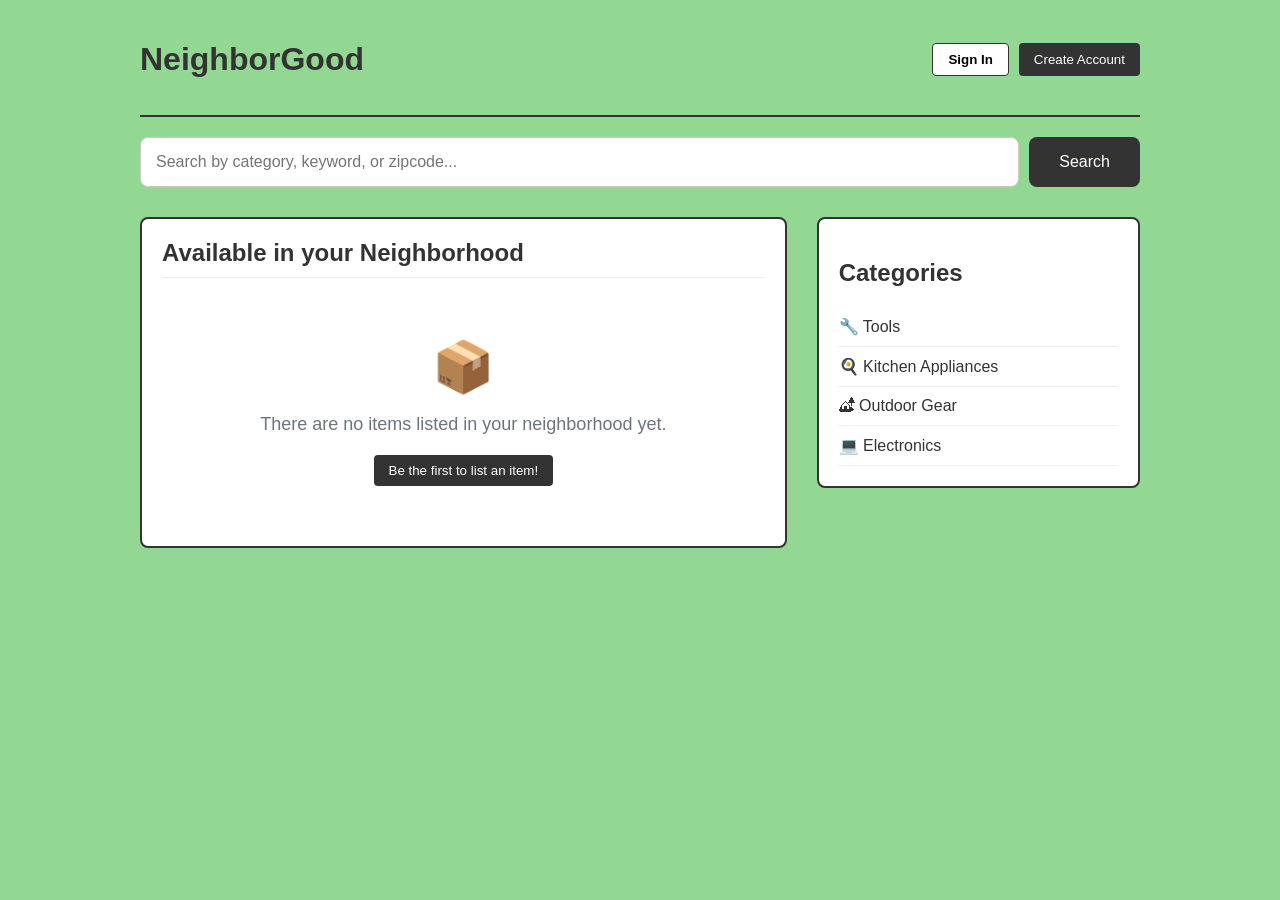
==== frontend/index.html @ af0bcf9a "Landing page for app" ====
<!DOCTYPE html>
<html lang="en">
<head>
    <meta charset="UTF-8">
    <meta name="viewport" content="width=device-width, initial-scale=1.0">
    <title>NeighborGood - Home</title>
    <link rel="stylesheet" href="style.css">
    <style>
        .empty-state { text-align: center; padding: 40px 20px; color: #6c757d; }
        .empty-state-icon { font-size: 50px; margin-bottom: 15px; color: #bdb8ad; }
        .empty-state p { font-size: 18px; margin-bottom: 20px; }
    </style>
</head>
<body>

<div class="container">
    <header>
        <a href="index.html" style="text-decoration: none; color: inherit;">
            <h1>NeighborGood</h1>
        </a>
        
        <div class="auth-buttons">
            <a href="profile.html">
                <button class="btn-outline">Sign In</button>
            </a>
            <button class="btn-solid">Create Account</button>
        </div>
    </header>

    <div class="search-container">
        <input type="text" class="search-bar" placeholder="Search by category, keyword, or zipcode...">
        <button class="search-btn">Search</button>
    </div>

    <div class="main-grid">
        <div class="feed-section">
            <h2>Available in your Neighborhood</h2>
            
            <div class="empty-state">
                <div class="empty-state-icon">&#128230;</div>
                <p>There are no items listed in your neighborhood yet.</p>
                <a href="create-listing.html">
                    <button class="btn-solid">Be the first to list an item!</button>
                </a>
            </div>
            
        </div>

        <div class="sidebar">
            <h2>Categories</h2>
            <ul class="category-list">
                <li>&#128295; Tools</li>
                <li>&#127859; Kitchen Appliances</li>
                <li>&#127957; Outdoor Gear</li>
                <li>&#128187; Electronics</li>
            </ul>
        </div>
    </div>
</div>

</body>
</html>
---- frontend/style.css ----
/* =========================================
   BASE STYLES (Applies to all pages)
   ========================================= */
body { 
    font-family: 'Segoe UI', Tahoma, Geneva, Verdana, sans-serif; 
    background-color: #88d488e9; 
    margin: 0; 
    padding: 20px; 
    color: #333; 
}

a { 
    text-decoration: none; 
    color: inherit; 
}

.container { 
    max-width: 1000px; 
    margin: 0 auto; 
}

.header-link { 
    display: inline-block; 
    margin-bottom: 20px; 
    color: #0056b3; 
    font-weight: bold; 
}

/* Buttons*/
.btn-outline { background-color: white; border: 1px solid #333; padding: 8px 15px; border-radius: 4px; cursor: pointer; font-weight: bold; }
.btn-solid { background-color: #333; color: white; border: none; padding: 8px 15px; border-radius: 4px; cursor: pointer; }
.btn-request { width: 100%; padding: 15px; background: #28a745; color: white; border: none; font-size: 16px; font-weight: bold; border-radius: 4px; cursor: pointer; transition: background 0.2s; }
.btn-request:hover { background: #218838; }
.btn-edit { background: #eee; border: 1px solid #ccc; padding: 8px 15px; border-radius: 4px; cursor: pointer; font-weight: bold; }
.btn-delete { background: #dc3545; color: white; border: none; padding: 8px 15px; border-radius: 4px; cursor: pointer; font-weight: bold; margin-left: 10px; }
.btn-danger { background: #dc3545; color: white; border: none; padding: 6px 12px; border-radius: 4px; cursor: pointer; font-size: 12px; font-weight: bold; }
.btn-warning { background: #ffc107; color: #333; border: none; padding: 6px 12px; border-radius: 4px; cursor: pointer; font-size: 12px; font-weight: bold; }
.btn-submit { width: 100%; background: #333; color: white; border: none; padding: 15px; font-size: 18px; font-weight: bold; border-radius: 4px; cursor: pointer; transition: 0.2s; }
.btn-submit:hover { background: #555; }

/* index.html*/
header { display: flex; justify-content: space-between; align-items: center; margin-bottom: 20px; border-bottom: 2px solid #333; padding-bottom: 15px; }
.auth-buttons { display: flex; gap: 10px; }
.search-container { display: flex; gap: 10px; margin-bottom: 30px; }
.search-bar { flex: 1; padding: 15px; font-size: 16px; border: 1px solid #ccc; border-radius: 8px; }
.search-btn { padding: 15px 30px; background-color: #333; color: white; border: none; border-radius: 8px; cursor: pointer; font-size: 16px; }

.main-grid { display: grid; grid-template-columns: 2fr 1fr; gap: 30px; }
.feed-section { border: 2px solid #333; padding: 20px; border-radius: 8px; background: white; }
.feed-section h2 { margin-top: 0; border-bottom: 1px solid #eee; padding-bottom: 10px; }

.item-card { display: flex; gap: 20px; padding: 15px; border: 1px solid #eee; border-radius: 8px; transition: box-shadow 0.2s; cursor: pointer; }
.item-card:hover { box-shadow: 0 4px 8px rgba(0,0,0,0.1); }
.item-image { width: 180px; height: 120px; background-color: #e9ecef; border-radius: 4px; display: flex; align-items: center; justify-content: center; font-size: 40px; }
.item-details h3 { margin: 0 0 5px 0; color: #0056b3; }
.tags { margin: 5px 0; font-size: 12px; color: #666; }
.tag { background: #eee; padding: 3px 8px; border-radius: 12px; margin-right: 5px; }

.sidebar { border: 2px solid #333; padding: 20px; border-radius: 8px; background: white; height: fit-content; }
.category-list { list-style: none; padding: 0; margin: 0; }
.category-list li { padding: 10px 0; border-bottom: 1px solid #eee; cursor: pointer; transition: color 0.2s; }
.category-list li:hover { color: #0056b3; font-weight: bold; }

/* item.html*/
/* .item-detail-container { max-width: 900px; margin: 0 auto; background: white; padding: 30px; border: 2px solid #333; border-radius: 8px; }
.top-section { display: flex; gap: 40px; }
.image-gallery { flex: 2; }
.main-image { width: 100%; height: 350px; background-color: #e9ecef; display: flex; align-items: center; justify-content: center; font-size: 60px; border-radius: 8px; border: 1px solid #ddd; }
.action-panel { flex: 1; background: #f8f9fa; padding: 20px; border-radius: 8px; border: 1px solid #ddd; height: fit-content; }
.input-group { margin-bottom: 15px; }
.input-group label { display: block; margin-bottom: 5px; font-weight: bold; font-size: 14px; }
.input-group input { width: 100%; padding: 10px; border: 1px solid #ccc; border-radius: 4px; box-sizing: border-box; } */

/* profile.html*/
.profile-detail-container { max-width: 800px; margin: 0 auto; }
.profile-card { background: white; border: 2px solid #333; border-radius: 8px; padding: 30px; display: flex; gap: 30px; align-items: center; margin-bottom: 30px; }
.avatar { width: 100px; height: 100px; background-color: #333; color: white; border-radius: 50%; display: flex; align-items: center; justify-content: center; font-size: 40px; font-weight: bold; }
.profile-info h1 { margin: 0 0 10px 0; }
.location { color: #650; margin-bottom: 10px; }
.bio { font-style: italic; color: #555; }

.stats-grid { display: grid; grid-template-columns: repeat(4, 1fr); gap: 15px; margin-bottom: 30px; }
.stat-box { background: white; border: 1px solid #ccc; padding: 15px; text-align: center; border-radius: 8px; }
.stat-number { font-size: 24px; font-weight: bold; color: #333; }
.stat-label { font-size: 12px; color: #666; text-transform: uppercase; margin-top: 5px; }

.section-title { border-bottom: 2px solid #ccc; padding-bottom: 10px; margin-bottom: 20px; }
.listing-card { background: white; padding: 15px; border: 1px solid #eee; border-radius: 8px; display: flex; justify-content: space-between; align-items: center; margin-bottom: 10px; }
.item-name { font-weight: bold; font-size: 16px; }
.item-status { color: #28a745; font-size: 14px; margin-top: 5px; }

/* admin.html*/
.admin-header { background: #333; color: white; padding: 20px; border-radius: 8px; margin-bottom: 30px; display: flex; justify-content: space-between; align-items: center; }
.admin-header h1 { margin: 0; }
.badge { background: #dc3545; padding: 5px 10px; border-radius: 12px; font-size: 14px; }

.data-section { background: white; border: 1px solid #ccc; border-radius: 8px; padding: 20px; margin-bottom: 30px; }
.data-section h2 { margin-top: 0; border-bottom: 2px solid #eee; padding-bottom: 10px; }

table { width: 100%; border-collapse: collapse; margin-top: 10px; }
th, td { text-align: left; padding: 12px; border-bottom: 1px solid #eee; }
th { background-color: #f8f9fa; }

/*create-listing.html */
.form-container { max-width: 600px; margin: 0 auto; background: white; padding: 30px; border: 2px solid #333; border-radius: 8px; }
.form-container h1 { margin-top: 0; border-bottom: 2px solid #eee; padding-bottom: 10px; }
.form-group { margin-bottom: 20px; }
.form-group label { display: block; font-weight: bold; margin-bottom: 8px; }
.form-control { width: 100%; padding: 12px; border: 1px solid #ccc; border-radius: 4px; box-sizing: border-box; font-size: 16px; }
textarea.form-control { resize: vertical; min-height: 100px; }
.photo-upload { border: 2px dashed #ccc; padding: 30px; text-align: center; border-radius: 4px; background: #fdfdfd; color: #888; cursor: pointer; margin-bottom: 20px; }
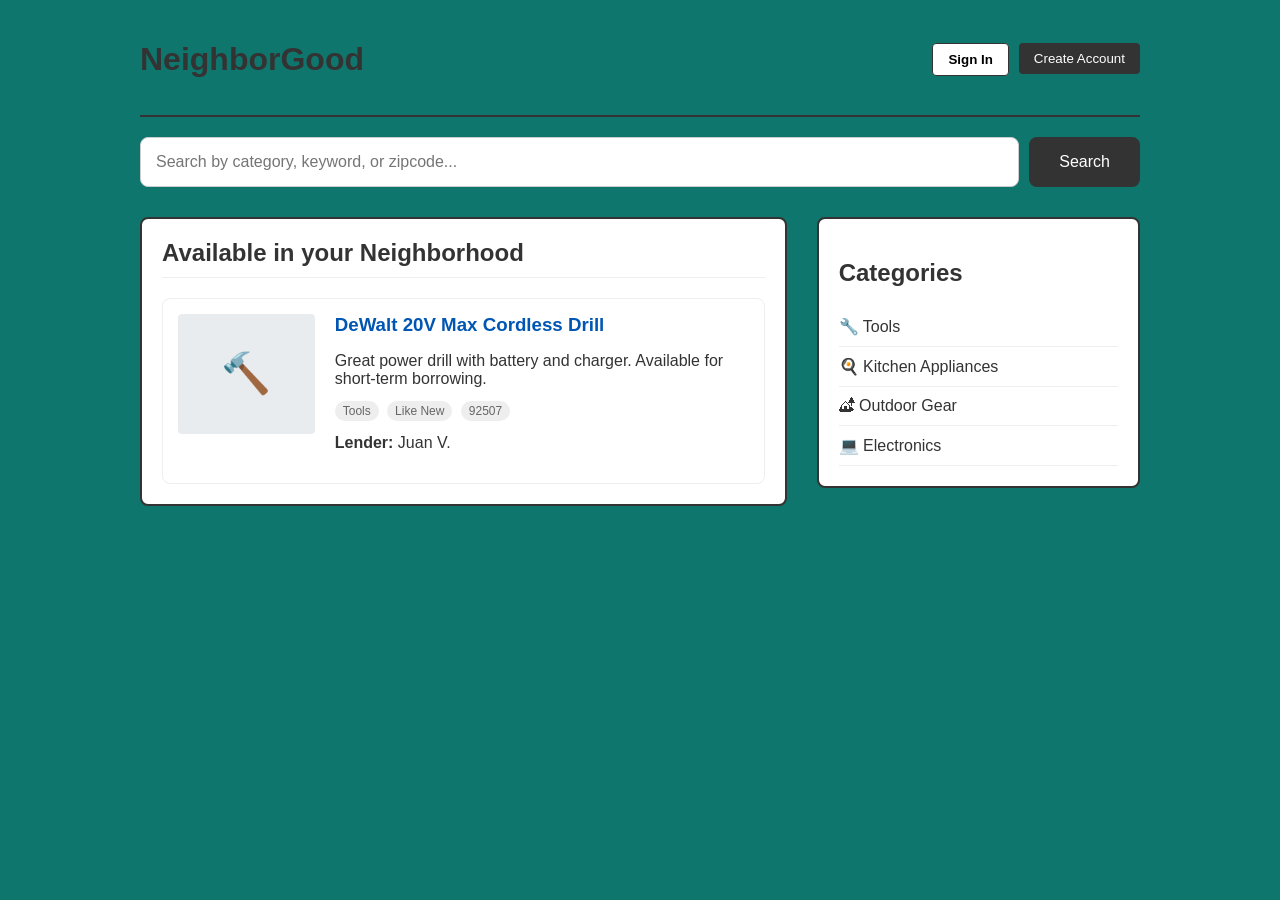
==== commit 9af44860: "front end changes" ====
--- a/frontend/index.html
+++ b/frontend/index.html
@@ -19,11 +19,14 @@
             <h1>NeighborGood</h1>
         </a>
         
+        <!-- aded auth navigation: sends users to sign in or create account pages -->
         <div class="auth-buttons">
-            <a href="profile.html">
+            <a href="auth.html">
                 <button class="btn-outline">Sign In</button>
             </a>
-            <button class="btn-solid">Create Account</button>
+            <a href="register.html">
+                <button class="btn-solid">Create Account</button>
+            </a>
         </div>
     </header>
 
@@ -36,14 +39,25 @@
         <div class="feed-section">
             <h2>Available in your Neighborhood</h2>
             
-            <div class="empty-state">
-                <div class="empty-state-icon">&#128230;</div>
-                <p>There are no items listed in your neighborhood yet.</p>
-                <a href="create-listing.html">
-                    <button class="btn-solid">Be the first to list an item!</button>
-                </a>
-            </div>
-            
+            <!-- added sample item card so users can click into the item detail page -->
+            <a href="item.html">
+                <div class="item-card">
+                    <div class="item-image">🔨</div>
+
+                    <div class="item-details">
+                        <h3>DeWalt 20V Max Cordless Drill</h3>
+                        <p>Great power drill with battery and charger. Available for short-term borrowing.</p>
+
+                        <div class="tags">
+                            <span class="tag">Tools</span>
+                            <span class="tag">Like New</span>
+                            <span class="tag">92507</span>
+                        </div>
+
+                        <p><strong>Lender:</strong> Juan V.</p>
+                    </div>
+                </div>
+            </a>
         </div>
 
         <div class="sidebar">
--- a/frontend/style.css
+++ b/frontend/style.css
@@ -3,7 +3,7 @@
    ========================================= */
 body { 
     font-family: 'Segoe UI', Tahoma, Geneva, Verdana, sans-serif; 
-    background-color: #88d488e9; 
+    background-color: #0f766e;
     margin: 0; 
     padding: 20px; 
     color: #333; 
@@ -26,7 +26,7 @@
     font-weight: bold; 
 }
 
-/* Buttons*/
+/* buttons*/
 .btn-outline { background-color: white; border: 1px solid #333; padding: 8px 15px; border-radius: 4px; cursor: pointer; font-weight: bold; }
 .btn-solid { background-color: #333; color: white; border: none; padding: 8px 15px; border-radius: 4px; cursor: pointer; }
 .btn-request { width: 100%; padding: 15px; background: #28a745; color: white; border: none; font-size: 16px; font-weight: bold; border-radius: 4px; cursor: pointer; transition: background 0.2s; }
@@ -62,14 +62,17 @@
 .category-list li:hover { color: #0056b3; font-weight: bold; }
 
 /* item.html*/
-/* .item-detail-container { max-width: 900px; margin: 0 auto; background: white; padding: 30px; border: 2px solid #333; border-radius: 8px; }
+
+/* added active styling for the item detail page and borrow request form */
+.item-detail-container { max-width: 900px; margin: 0 auto; background: white; padding: 30px; border: 2px solid #333; border-radius: 8px; }
 .top-section { display: flex; gap: 40px; }
 .image-gallery { flex: 2; }
 .main-image { width: 100%; height: 350px; background-color: #e9ecef; display: flex; align-items: center; justify-content: center; font-size: 60px; border-radius: 8px; border: 1px solid #ddd; }
 .action-panel { flex: 1; background: #f8f9fa; padding: 20px; border-radius: 8px; border: 1px solid #ddd; height: fit-content; }
 .input-group { margin-bottom: 15px; }
 .input-group label { display: block; margin-bottom: 5px; font-weight: bold; font-size: 14px; }
-.input-group input { width: 100%; padding: 10px; border: 1px solid #ccc; border-radius: 4px; box-sizing: border-box; } */
+.input-group input, .input-group textarea { width: 100%; padding: 10px; border: 1px solid #ccc; border-radius: 4px; box-sizing: border-box; }
+.input-group textarea { resize: vertical; min-height: 80px; }
 
 /* profile.html*/
 .profile-detail-container { max-width: 800px; margin: 0 auto; }
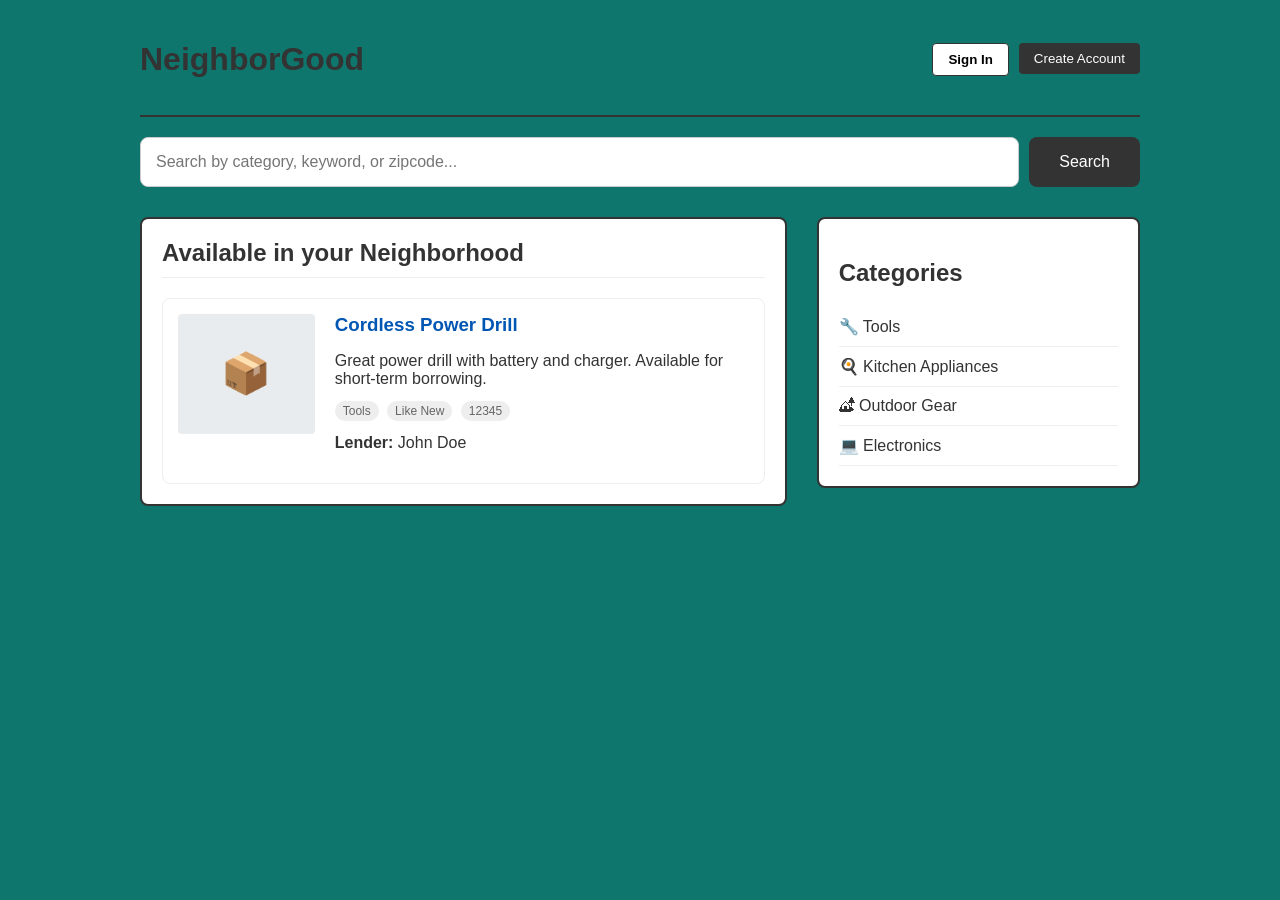
==== commit 484a4813: "Added scripts in the html files. The backend and frontend work together. Fetching items for auth and" ====
--- a/frontend/index.html
+++ b/frontend/index.html
@@ -19,42 +19,31 @@
             <h1>NeighborGood</h1>
         </a>
         
-        <!-- aded auth navigation: sends users to sign in or create account pages -->
-        <div class="auth-buttons">
-            <a href="auth.html">
-                <button class="btn-outline">Sign In</button>
-            </a>
-            <a href="register.html">
-                <button class="btn-solid">Create Account</button>
-            </a>
+        <div id="authNav" class="auth-buttons">
+            <a href="auth.html"><button class="btn-outline">Sign In</button></a>
+            <a href="register.html"><button class="btn-solid">Create Account</button></a>
         </div>
     </header>
-
     <div class="search-container">
-        <input type="text" class="search-bar" placeholder="Search by category, keyword, or zipcode...">
-        <button class="search-btn">Search</button>
+        <input type="text" id="searchBar" class="search-bar" placeholder="Search by category, keyword, or zipcode...">
+        <button id="searchBtn" class="search-btn">Search</button>
     </div>
-
     <div class="main-grid">
-        <div class="feed-section">
+        <div id="feedSection" class="feed-section">
             <h2>Available in your Neighborhood</h2>
             
-            <!-- added sample item card so users can click into the item detail page -->
             <a href="item.html">
                 <div class="item-card">
-                    <div class="item-image">🔨</div>
-
+                    <div class="item-image">&#128230;</div>
                     <div class="item-details">
-                        <h3>DeWalt 20V Max Cordless Drill</h3>
+                        <h3>Cordless Power Drill</h3>
                         <p>Great power drill with battery and charger. Available for short-term borrowing.</p>
-
                         <div class="tags">
                             <span class="tag">Tools</span>
                             <span class="tag">Like New</span>
-                            <span class="tag">92507</span>
+                            <span class="tag">12345</span>
                         </div>
-
-                        <p><strong>Lender:</strong> Juan V.</p>
+                        <p><strong>Lender:</strong> John Doe</p>
                     </div>
                 </div>
             </a>
@@ -72,5 +61,65 @@
     </div>
 </div>
 
+<script>
+    const API_BASE = "http://localhost:5001/api";
+
+    document.addEventListener("DOMContentLoaded", () => {
+        const token = localStorage.getItem("token");
+        const authNav = document.getElementById("authNav");
+        
+        if (token) {
+            authNav.innerHTML = `
+                <a href="profile.html"><button class="btn-outline">Profile</button></a>
+                <button class="btn-solid" onclick="logout()">Logout</button>
+            `;
+        }
+        fetchItems();
+    });
+
+    function logout() {
+        localStorage.removeItem("user");
+        localStorage.removeItem("token");
+        window.location.reload(); 
+    }
+
+    async function fetchItems(searchQuery = "") {
+        try {
+            const url = searchQuery ? `${API_BASE}/items?search=${encodeURIComponent(searchQuery)}` : `${API_BASE}/items`;
+            const response = await fetch(url);
+            const items = await response.json();
+            const feedSection = document.getElementById("feedSection");
+            
+            if (!items || items.length === 0) return; // Keep static if empty
+            
+            feedSection.innerHTML = `<h2>Available in your Neighborhood</h2>`;
+            items.forEach(item => {
+                const ownerName = item.owner ? item.owner.displayName : "Neighbor";
+                feedSection.innerHTML += `
+                    <a href="item.html?id=${item._id}" style="text-decoration: none; color: inherit;">
+                        <div class="item-card">
+                            <div class="item-image">&#128230;</div>
+                            <div class="item-details">
+                                <h3>${item.title}</h3>
+                                <p>${item.description ? item.description.substring(0, 60) + '...' : ''}</p>
+                                <div class="tags">
+                                    <span class="tag">${item.category}</span>
+                                    <span class="tag">${item.condition}</span>
+                                    <span class="tag">${item.zipcode}</span>
+                                </div>
+                                <p><strong>Lender:</strong> ${ownerName}</p>
+                            </div>
+                        </div>
+                    </a>`;
+            });
+        } catch (error) {
+            console.error("Failed to fetch items. Backend might be offline.");
+        }
+    }
+    document.getElementById("searchBtn").addEventListener("click", () => {
+        fetchItems(document.getElementById("searchBar").value);
+    });
+</script>
+
 </body>
 </html>
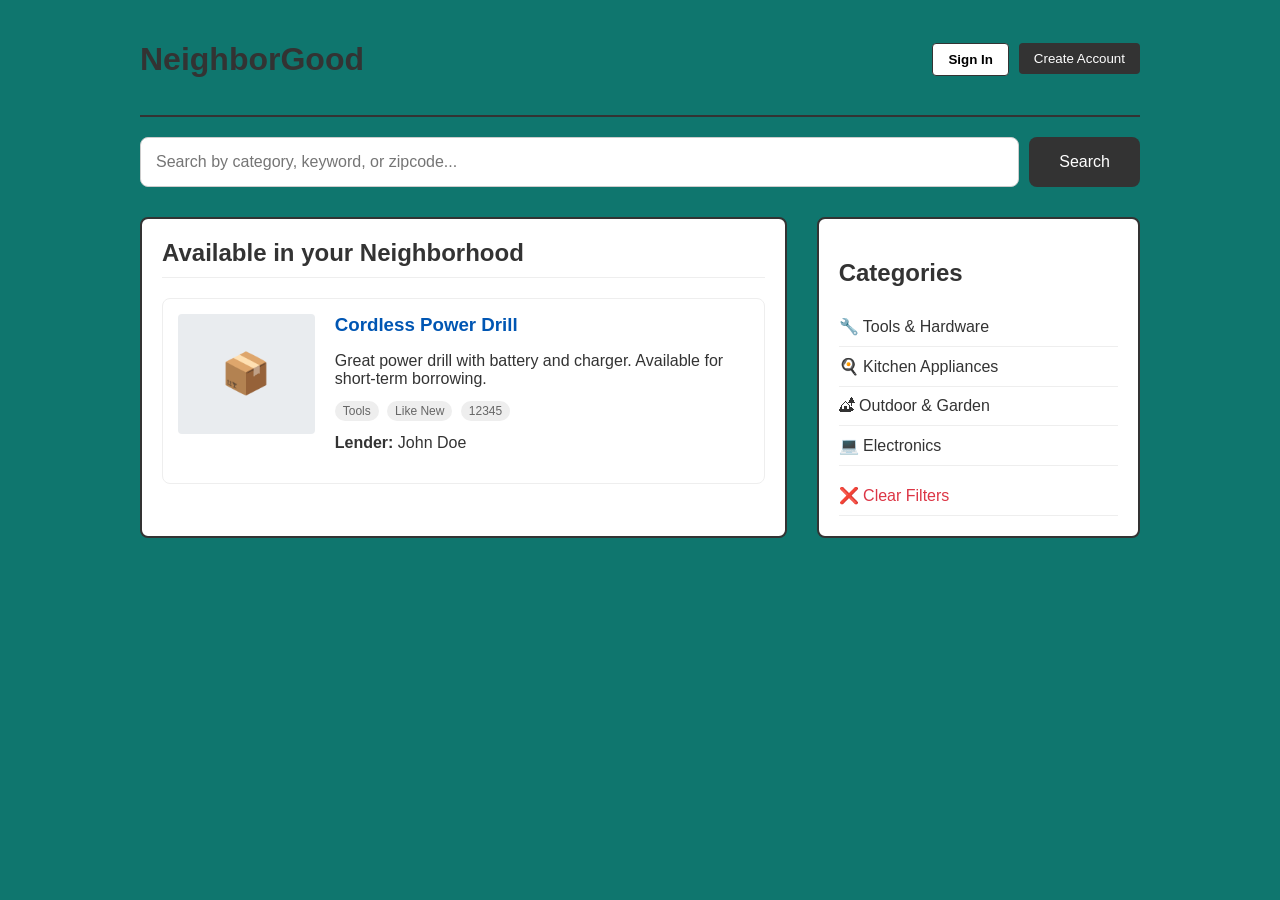
==== commit 8a1b0e29: "No more static code. Added tweaks and improved." ====
--- a/frontend/index.html
+++ b/frontend/index.html
@@ -51,15 +51,18 @@
 
         <div class="sidebar">
             <h2>Categories</h2>
-            <ul class="category-list">
-                <li>&#128295; Tools</li>
-                <li>&#127859; Kitchen Appliances</li>
-                <li>&#127957; Outdoor Gear</li>
-                <li>&#128187; Electronics</li>
+            <ul class="category-list" id="categoryFilter">
+                <li data-category="Tools & Hardware">&#128295; Tools & Hardware</li>
+                <li data-category="Kitchen Appliances">&#127859; Kitchen Appliances</li>
+                <li data-category="Outdoor & Garden">&#127957; Outdoor & Garden</li>
+                <li data-category="Electronics">&#128187; Electronics</li>
+                <li data-category="" style="color: #dc3545; margin-top: 10px;">&#10060; Clear Filters</li>
             </ul>
         </div>
     </div>
 </div>
+
+
 
 <script>
     const API_BASE = "http://localhost:5001/api";
@@ -119,6 +122,19 @@
     document.getElementById("searchBtn").addEventListener("click", () => {
         fetchItems(document.getElementById("searchBar").value);
     });
+
+    // Connect Sidebar Category Filters
+    const categoryItems = document.querySelectorAll("#categoryFilter li");
+    
+    categoryItems.forEach(item => {
+        item.addEventListener("click", (e) => {
+            const category = e.target.getAttribute("data-category");
+            // Visually update the search bar to show what is being filtered
+            document.getElementById("searchBar").value = category;
+            
+            fetchItems(category);
+        });
+    });
 </script>
 
 </body>
